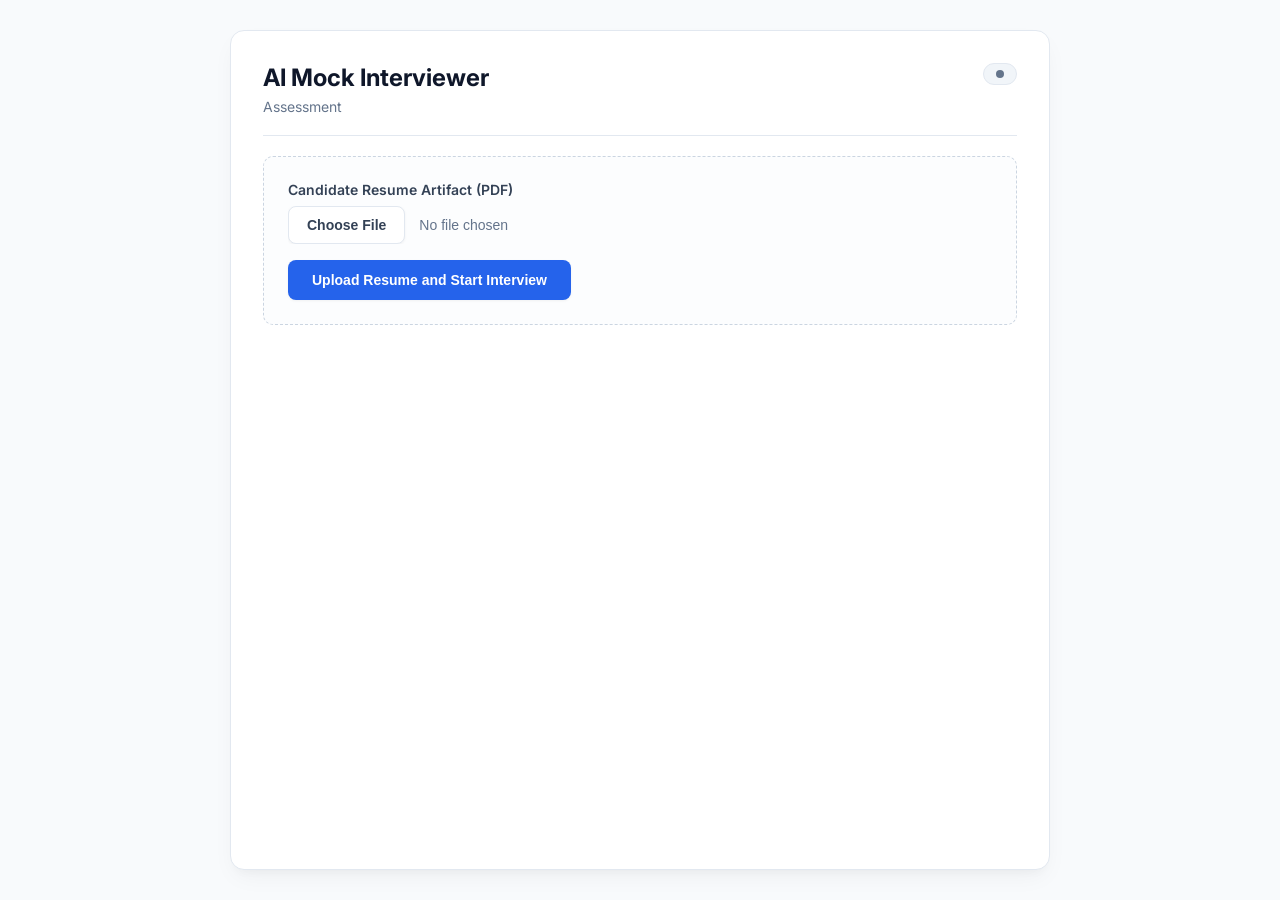
==== interviewer/index.html @ 17364fe2 "static ui for the agent" ====
<!DOCTYPE html>
<html lang="en">

<head>
    <meta charset="UTF-8">
    <meta name="viewport" content="width=device-width, initial-scale=1.0">
    <title>AI Mock Interviewer | Stateful Technical Assessment</title>

    <!-- Google Fonts -->
    <link rel="preconnect" href="https://fonts.googleapis.com">
    <link rel="preconnect" href="https://fonts.gstatic.com" crossorigin>
    <link
        href="https://fonts.googleapis.com/css2?family=Inter:wght@400;500;600;700&family=JetBrains+Mono:wght@400;500&display=swap"
        rel="stylesheet">

    <!-- Stylesheet -->
    <link rel="stylesheet" href="/static/style.css">
</head>

<body>

    <div class="container">
        <!-- Header -->
        <header class="header">
            <div class="header-content">
                <h1>
                    <span>AI Mock Interviewer</span>
                </h1>
                <div class="subtitle">Assessment</div>
            </div>
            <div id="connection-pill" class="status-pill">
                <span class="status-dot"></span>

            </div>
        </header>

        <!-- Alert Notification Box -->
        <div id="alert-box" class="alert error" style="display: none;">
            <span id="alert-message"></span>
            <button type="button" class="btn-secondary" onclick="hideAlert()"
                style="padding: 2px 8px; font-size: 11px;">Dismiss</button>
        </div>

        <!-- Setup Step Section -->
        <div id="setup-section">
            <div class="form-group">
                <label for="resume-file">Candidate Resume Artifact (PDF)</label>
                <div class="file-upload-wrapper">
                    <input type="file" id="resume-file" accept=".pdf" onchange="onFileSelected(this)">
                </div>
            </div>

            <button type="button" class="btn-primary" id="upload-btn" onclick="startInterviewSession()">
                <span id="upload-btn-text">Upload Resume and Start Interview</span>
            </button>
        </div>

        <!-- Structured Profile Summary (Revealed after upload) -->
        <div id="profile-preview">
            <div class="profile-title">
                <span>Extracted Resume Profile</span>
                <span id="profile-role-tag" class="skill-tag" style="display:none; background:#dbeafe; color:#1d4ed8;">🎯 Inferred Role</span>
            </div>
            <div id="profile-summary" class="profile-summary"></div>
            <div style="font-size: 12px; font-weight: 600; color: #475569; margin-bottom: 4px;">Identified Key Skills:
            </div>
            <div id="profile-skills" class="skills-container"></div>
        </div>

        <!-- Active Chat Terminal -->
        <div id="chat-section">
            <div class="session-actions">
                <button type="button" class="btn-secondary" onclick="resetInterviewSession()">New Session</button>
            </div>

            <!-- Messages Window -->
            <div class="chat-container" id="chat-window">
                <!-- Messages appended dynamically by app.js -->
            </div>

            <!-- Input Bar -->
            <div class="input-bar">
                <textarea id="user-input" class="chat-input"
                    placeholder="Type your response to the Interviewer... (Press Enter to send, Shift+Enter for newline)"
                    rows="1" onkeydown="handleInputKeydown(event)" oninput="autoResizeTextarea(this)"></textarea>
                <button type="button" class="btn-send" id="send-btn" onclick="sendMessage()">
                    <span>Send</span>
                    <svg width="16" height="16" viewBox="0 0 24 24" fill="none" stroke="currentColor" stroke-width="2"
                        stroke-linecap="round" stroke-linejoin="round">
                        <line x1="22" y1="2" x2="11" y2="13"></line>
                        <polygon points="22 2 15 22 11 13 2 9 22 2"></polygon>
                    </svg>
                </button>
            </div>
            <div class="hint">Press <strong>Enter</strong> to submit your response. <strong>Shift + Enter</strong> adds
                a line break.</div>
        </div>
    </div>

    <!-- Application Logic -->
    <script src="/static/app.js"></script>
</body>

</html>
---- static/style.css ----
/* ============================================================
   AI Mock Interviewer — Design System & Layout
   ============================================================ */

/* --- Design Tokens --- */
:root {
    --bg-page: #f8fafc;
    --card-bg: #ffffff;
    --text-main: #0f172a;
    --text-muted: #64748b;
    --border-color: #e2e8f0;
    --primary: #2563eb;
    --primary-hover: #1d4ed8;
    --primary-light: #eff6ff;
    --primary-border: #bfdbfe;
    --accent-green: #10b981;
    --accent-green-bg: #ecfdf5;
    --danger: #ef4444;
    --danger-bg: #fef2f2;
    --ai-bubble-bg: #ffffff;
    --user-bubble-bg: #2563eb;
    --user-bubble-text: #ffffff;
    --radius-md: 10px;
    --radius-lg: 14px;
    --shadow-sm: 0 1px 3px rgba(0, 0, 0, 0.05);
    --shadow-md: 0 10px 25px -5px rgba(0, 0, 0, 0.05), 0 8px 10px -6px rgba(0, 0, 0, 0.03);
}

/* --- Reset --- */
* {
    box-sizing: border-box;
}

body {
    font-family: 'Inter', -apple-system, BlinkMacSystemFont, "Segoe UI", Roboto, sans-serif;
    background-color: var(--bg-page);
    color: var(--text-main);
    margin: 0;
    padding: 30px 16px;
    display: flex;
    justify-content: center;
    min-height: 100vh;
}

/* --- Container --- */
.container {
    width: 100%;
    max-width: 820px;
    background-color: var(--card-bg);
    border: 1px solid var(--border-color);
    border-radius: var(--radius-lg);
    box-shadow: var(--shadow-md);
    padding: 32px;
    display: flex;
    flex-direction: column;
    gap: 20px;
}

/* --- Header --- */
.header {
    display: flex;
    justify-content: space-between;
    align-items: flex-start;
    flex-wrap: wrap;
    gap: 12px;
    border-bottom: 1px solid var(--border-color);
    padding-bottom: 20px;
}

.header-content h1 {
    color: var(--text-main);
    font-size: 24px;
    font-weight: 700;
    margin: 0 0 6px 0;
    display: flex;
    align-items: center;
    gap: 10px;
}

.header-content .subtitle {
    color: var(--text-muted);
    font-size: 14px;
    margin: 0;
}

/* --- Status Pill --- */
.status-pill {
    display: inline-flex;
    align-items: center;
    gap: 6px;
    font-size: 12px;
    font-weight: 600;
    padding: 6px 12px;
    border-radius: 9999px;
    background: #f1f5f9;
    color: var(--text-muted);
    border: 1px solid var(--border-color);
}

.status-pill.connected {
    background: var(--accent-green-bg);
    color: #065f46;
    border-color: #a7f3d0;
}

.status-dot {
    width: 8px;
    height: 8px;
    border-radius: 50%;
    background-color: currentColor;
}

/* --- Alert / Notification Banner --- */
.alert {
    padding: 12px 16px;
    border-radius: var(--radius-md);
    font-size: 13.5px;
    display: flex;
    align-items: center;
    justify-content: space-between;
    gap: 12px;
}

.alert.error {
    background-color: var(--danger-bg);
    border: 1px solid #fecaca;
    color: #991b1b;
}

.alert.info {
    background-color: var(--primary-light);
    border: 1px solid var(--primary-border);
    color: #1e40af;
}

/* --- Setup / Upload Section --- */
#setup-section {
    background: #fcfdfe;
    border: 1px dashed #cbd5e1;
    border-radius: var(--radius-md);
    padding: 24px;
    transition: all 0.2s ease;
}

#setup-section.dragover {
    border-color: var(--primary);
    background: var(--primary-light);
}

.form-group {
    margin-bottom: 16px;
}

label {
    display: block;
    font-size: 14px;
    font-weight: 600;
    color: #334155;
    margin-bottom: 8px;
}

.file-upload-wrapper {
    position: relative;
    display: flex;
    align-items: center;
    gap: 12px;
    flex-wrap: wrap;
}

input[type="file"] {
    display: block;
    width: 100%;
    font-size: 14px;
    color: var(--text-muted);
}

input[type="file"]::file-selector-button {
    border: 1px solid var(--border-color);
    padding: 10px 18px;
    border-radius: 8px;
    background-color: #ffffff;
    color: #334155;
    font-weight: 600;
    cursor: pointer;
    margin-right: 14px;
    transition: all 0.15s ease;
    box-shadow: var(--shadow-sm);
}

input[type="file"]::file-selector-button:hover {
    background-color: #f1f5f9;
    border-color: #94a3b8;
}

.api-config-row {
    display: flex;
    gap: 12px;
    margin-top: 12px;
}

.input-text {
    flex: 1;
    padding: 9px 13px;
    border: 1px solid #cbd5e1;
    border-radius: 8px;
    background: #ffffff;
    font-size: 13px;
    color: var(--text-main);
}

.input-text:focus {
    outline: none;
    border-color: var(--primary);
    box-shadow: 0 0 0 2px rgba(37, 99, 235, 0.15);
}

/* --- Buttons --- */
.btn-primary {
    display: inline-flex;
    align-items: center;
    justify-content: center;
    gap: 8px;
    background-color: var(--primary);
    color: #ffffff;
    border: none;
    padding: 12px 24px;
    font-size: 14px;
    font-weight: 600;
    border-radius: 8px;
    cursor: pointer;
    transition: all 0.15s ease;
    box-shadow: var(--shadow-sm);
}

.btn-primary:hover:not(:disabled) {
    background-color: var(--primary-hover);
}

.btn-primary:disabled {
    opacity: 0.6;
    cursor: not-allowed;
}

.btn-secondary {
    display: inline-flex;
    align-items: center;
    gap: 6px;
    background: #ffffff;
    border: 1px solid var(--border-color);
    color: #475569;
    padding: 8px 14px;
    border-radius: 6px;
    font-size: 12.5px;
    font-weight: 600;
    cursor: pointer;
    transition: all 0.15s ease;
}

.btn-secondary:hover {
    background: #f1f5f9;
    color: #1e293b;
}

/* --- Extracted Resume Preview Card --- */
#profile-preview {
    display: none;
    background-color: #f8fafc;
    border: 1px solid var(--border-color);
    border-radius: var(--radius-md);
    padding: 18px;
    margin-top: 8px;
}

.profile-title {
    font-size: 13px;
    font-weight: 700;
    text-transform: uppercase;
    letter-spacing: 0.05em;
    color: #1e3a8a;
    margin-bottom: 8px;
    display: flex;
    align-items: center;
    justify-content: space-between;
}

.profile-summary {
    font-size: 13.5px;
    color: #334155;
    line-height: 1.5;
    margin-bottom: 12px;
}

.skills-container {
    display: flex;
    flex-wrap: wrap;
    gap: 6px;
    margin-top: 6px;
}

.skill-tag {
    background-color: #e0e7ff;
    color: #3730a3;
    font-size: 11.5px;
    font-weight: 600;
    padding: 3px 9px;
    border-radius: 6px;
}

/* --- Chat Workspace --- */
#chat-section {
    display: none;
    flex-direction: column;
    gap: 14px;
}

.session-actions {
    display: flex;
    justify-content: flex-end;
    align-items: center;
}

/* --- Chat Message Log --- */
.chat-container {
    border: 1px solid var(--border-color);
    border-radius: var(--radius-md);
    background-color: #f8fafc;
    height: 480px;
    padding: 20px;
    overflow-y: auto;
    display: flex;
    flex-direction: column;
    gap: 16px;
    scroll-behavior: smooth;
}

.message-row {
    display: flex;
    max-width: 82%;
    animation: fadeIn 0.25s ease-out;
}

@keyframes fadeIn {
    from {
        opacity: 0;
        transform: translateY(6px);
    }
    to {
        opacity: 1;
        transform: translateY(0);
    }
}

.message-row.user {
    align-self: flex-end;
}

.message-row.ai {
    align-self: flex-start;
}

/* --- Message Bubbles --- */
.message-content {
    display: flex;
    flex-direction: column;
    gap: 4px;
    width: 100%;
}

.message-sender {
    font-size: 11.5px;
    font-weight: 600;
    color: var(--text-muted);
    padding: 0 4px;
}

.message-row.user .message-sender {
    text-align: right;
}

.message-bubble {
    padding: 14px 18px;
    border-radius: 12px;
    font-size: 14px;
    line-height: 1.6;
    word-break: break-word;
}

.message-row.ai .message-bubble {
    background: var(--ai-bubble-bg);
    color: #1e293b;
    border: 1px solid var(--border-color);
    border-top-left-radius: 2px;
    box-shadow: 0 2px 4px rgba(0, 0, 0, 0.02);
}

.message-row.user .message-bubble {
    background: var(--user-bubble-bg);
    color: var(--user-bubble-text);
    border-top-right-radius: 2px;
    box-shadow: 0 2px 8px rgba(37, 99, 235, 0.25);
}

/* --- Markdown inside bubbles --- */
.message-bubble p {
    margin: 0 0 10px 0;
}

.message-bubble p:last-child {
    margin-bottom: 0;
}

.message-bubble ul,
.message-bubble ol {
    margin: 0 0 10px 0;
    padding-left: 20px;
}

.message-bubble li {
    margin-bottom: 4px;
}

.message-bubble code {
    font-family: 'JetBrains Mono', monospace;
    font-size: 12.5px;
    background: rgba(0, 0, 0, 0.06);
    padding: 2px 6px;
    border-radius: 4px;
}

.message-row.user .message-bubble code {
    background: rgba(255, 255, 255, 0.2);
    color: #ffffff;
}

.message-bubble pre {
    background: #0f172a;
    color: #f8fafc;
    padding: 12px;
    border-radius: 8px;
    overflow-x: auto;
    margin: 8px 0;
}

.message-bubble pre code {
    background: transparent;
    padding: 0;
    color: #f8fafc;
}

/* --- Typing Indicator --- */
.typing-indicator {
    display: inline-flex;
    align-items: center;
    gap: 5px;
    padding: 12px 18px;
    background: #ffffff;
    border: 1px solid var(--border-color);
    border-radius: 12px;
    border-top-left-radius: 2px;
    width: fit-content;
}

.typing-dot {
    width: 7px;
    height: 7px;
    border-radius: 50%;
    background-color: #94a3b8;
    animation: bounce 1.4s infinite ease-in-out both;
}

.typing-dot:nth-child(1) {
    animation-delay: -0.32s;
}

.typing-dot:nth-child(2) {
    animation-delay: -0.16s;
}

@keyframes bounce {
    0%, 80%, 100% {
        transform: scale(0);
    }
    40% {
        transform: scale(1);
    }
}

/* --- Input Controls --- */
.input-bar {
    display: flex;
    gap: 10px;
    align-items: flex-end;
    position: relative;
}

.chat-input {
    flex: 1;
    padding: 12px 16px;
    border: 1px solid #cbd5e1;
    border-radius: var(--radius-md);
    background-color: #ffffff;
    color: var(--text-main);
    font-size: 14px;
    font-family: inherit;
    resize: none;
    min-height: 48px;
    max-height: 160px;
    line-height: 1.5;
    transition: border-color 0.15s ease;
}

.chat-input:focus {
    outline: none;
    border-color: var(--primary);
    box-shadow: 0 0 0 3px rgba(37, 99, 235, 0.15);
}

.btn-send {
    background-color: var(--primary);
    color: #ffffff;
    border: none;
    border-radius: var(--radius-md);
    padding: 12px 22px;
    height: 48px;
    font-size: 14px;
    font-weight: 600;
    display: inline-flex;
    align-items: center;
    gap: 8px;
    cursor: pointer;
    transition: all 0.15s ease;
    box-shadow: var(--shadow-sm);
}

.btn-send:hover:not(:disabled) {
    background-color: var(--primary-hover);
}

.btn-send:disabled {
    background-color: #94a3b8;
    cursor: not-allowed;
    opacity: 0.7;
}

.hint {
    font-size: 12px;
    color: var(--text-muted);
    margin: 4px 0 0 2px;
}

/* --- Spinner --- */
.spinner {
    width: 16px;
    height: 16px;
    border: 2px solid rgba(255, 255, 255, 0.3);
    border-radius: 50%;
    border-top-color: #ffffff;
    animation: spin 0.8s linear infinite;
}

@keyframes spin {
    to {
        transform: rotate(360deg);
    }
}
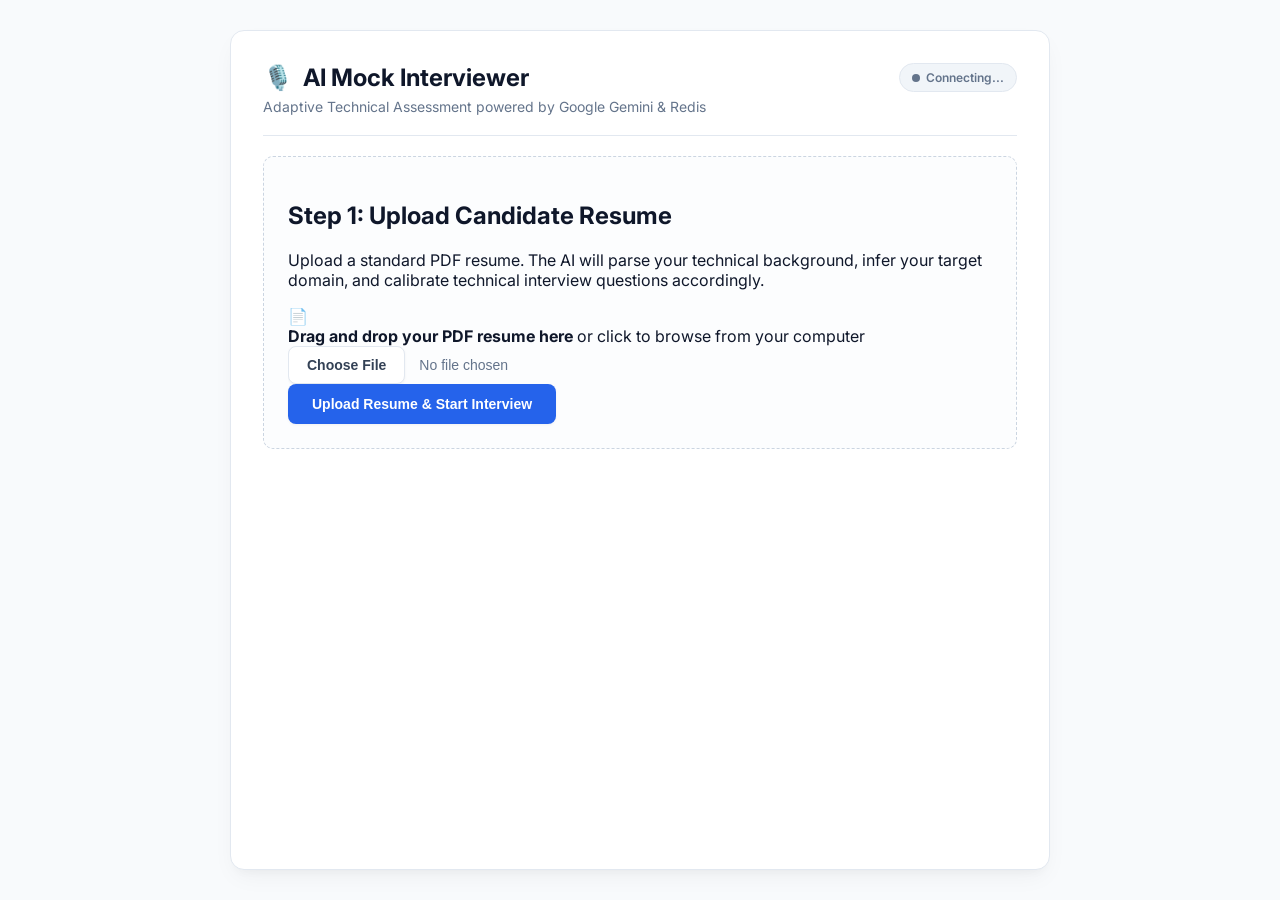
==== commit 32d5fb64: "js fetch requests mapped to endpoints ,add terminal logging and make agent to automatically infer th" ====
--- a/interviewer/index.html
+++ b/interviewer/index.html
@@ -24,53 +24,101 @@
         <header class="header">
             <div class="header-content">
                 <h1>
+                    <span class="header-icon">🎙️</span>
                     <span>AI Mock Interviewer</span>
                 </h1>
-                <div class="subtitle">Assessment</div>
+                <div class="subtitle">Adaptive Technical Assessment powered by Google Gemini &amp; Redis</div>
             </div>
-            <div id="connection-pill" class="status-pill">
-                <span class="status-dot"></span>
-
+            <div class="header-meta">
+                <span id="session-id-display" class="session-badge" style="display: none;" title="Current Conversation ID"></span>
+                <div id="connection-pill" class="status-pill" title="Backend Connection Status">
+                    <span class="status-dot"></span>
+                    <span id="connection-text">Connecting...</span>
+                </div>
             </div>
         </header>
 
         <!-- Alert Notification Box -->
         <div id="alert-box" class="alert error" style="display: none;">
-            <span id="alert-message"></span>
-            <button type="button" class="btn-secondary" onclick="hideAlert()"
-                style="padding: 2px 8px; font-size: 11px;">Dismiss</button>
+            <div class="alert-content">
+                <span class="alert-icon">⚠️</span>
+                <span id="alert-message"></span>
+            </div>
+            <button type="button" class="btn-secondary alert-dismiss-btn" onclick="hideAlert()">Dismiss</button>
         </div>
 
         <!-- Setup Step Section -->
         <div id="setup-section">
-            <div class="form-group">
-                <label for="resume-file">Candidate Resume Artifact (PDF)</label>
-                <div class="file-upload-wrapper">
-                    <input type="file" id="resume-file" accept=".pdf" onchange="onFileSelected(this)">
+            <div class="setup-header">
+                <h2>Step 1: Upload Candidate Resume</h2>
+                <p>Upload a standard PDF resume. The AI will parse your technical background, infer your target domain, and calibrate technical interview questions accordingly.</p>
+            </div>
+
+            <div class="drop-zone" id="drop-zone">
+                <div class="drop-zone-icon">📄</div>
+                <div class="drop-zone-prompt">
+                    <strong>Drag and drop your PDF resume here</strong>
+                    <span>or click to browse from your computer</span>
                 </div>
+                <input type="file" id="resume-file" accept=".pdf" onchange="onFileSelected(this)">
+            </div>
+
+            <!-- File info pill (revealed after selection) -->
+            <div id="file-info" class="file-info-badge" style="display: none;">
+                <span class="file-info-icon">📎</span>
+                <span id="file-info-text" class="file-info-name">resume.pdf</span>
+                <button type="button" class="file-info-remove" onclick="clearSelectedFile()" title="Remove file">&times;</button>
             </div>
 
             <button type="button" class="btn-primary" id="upload-btn" onclick="startInterviewSession()">
-                <span id="upload-btn-text">Upload Resume and Start Interview</span>
+                <span id="upload-btn-text">Upload Resume &amp; Start Interview</span>
             </button>
         </div>
 
         <!-- Structured Profile Summary (Revealed after upload) -->
         <div id="profile-preview">
-            <div class="profile-title">
-                <span>Extracted Resume Profile</span>
-                <span id="profile-role-tag" class="skill-tag" style="display:none; background:#dbeafe; color:#1d4ed8;">🎯 Inferred Role</span>
+            <div class="profile-header-row">
+                <div class="profile-title">
+                    <span>Extracted Resume Profile</span>
+                    <span id="profile-role-tag" class="role-badge" style="display: none;">🎯 Inferred Role</span>
+                </div>
+                <button type="button" class="btn-toggle-profile" id="toggle-profile-btn" onclick="toggleProfileDetails()">
+                    Hide Details ▲
+                </button>
             </div>
-            <div id="profile-summary" class="profile-summary"></div>
-            <div style="font-size: 12px; font-weight: 600; color: #475569; margin-bottom: 4px;">Identified Key Skills:
+
+            <div id="profile-details-body">
+                <div id="profile-summary" class="profile-summary"></div>
+
+                <div class="profile-section-title">Identified Key Skills:</div>
+                <div id="profile-skills" class="skills-container"></div>
+
+                <!-- Projects (Rendered dynamically if available) -->
+                <div id="profile-projects-section" style="display: none; margin-top: 14px;">
+                    <div class="profile-section-title">Demonstrated Projects:</div>
+                    <div id="profile-projects" class="projects-container"></div>
+                </div>
+
+                <!-- Certifications (Rendered dynamically if available) -->
+                <div id="profile-certifications-section" style="display: none; margin-top: 14px;">
+                    <div class="profile-section-title">Certifications &amp; Credentials:</div>
+                    <div id="profile-certifications" class="certifications-container"></div>
+                </div>
             </div>
-            <div id="profile-skills" class="skills-container"></div>
         </div>
 
         <!-- Active Chat Terminal -->
         <div id="chat-section">
-            <div class="session-actions">
-                <button type="button" class="btn-secondary" onclick="resetInterviewSession()">New Session</button>
+            <div class="chat-header-bar">
+                <div class="chat-status-indicator">
+                    <span class="live-dot"></span>
+                    <span>Technical Interview in Progress</span>
+                </div>
+                <div class="session-actions">
+                    <button type="button" class="btn-secondary" onclick="resetInterviewSession()" title="Reset and upload another resume">
+                        🔄 New Session
+                    </button>
+                </div>
             </div>
 
             <!-- Messages Window -->
@@ -83,7 +131,7 @@
                 <textarea id="user-input" class="chat-input"
                     placeholder="Type your response to the Interviewer... (Press Enter to send, Shift+Enter for newline)"
                     rows="1" onkeydown="handleInputKeydown(event)" oninput="autoResizeTextarea(this)"></textarea>
-                <button type="button" class="btn-send" id="send-btn" onclick="sendMessage()">
+                <button type="button" class="btn-send" id="send-btn" onclick="sendMessage()" title="Send response (Enter)">
                     <span>Send</span>
                     <svg width="16" height="16" viewBox="0 0 24 24" fill="none" stroke="currentColor" stroke-width="2"
                         stroke-linecap="round" stroke-linejoin="round">
@@ -92,8 +140,7 @@
                     </svg>
                 </button>
             </div>
-            <div class="hint">Press <strong>Enter</strong> to submit your response. <strong>Shift + Enter</strong> adds
-                a line break.</div>
+            <div class="hint">Press <strong>Enter</strong> to submit your response. <strong>Shift + Enter</strong> adds a line break.</div>
         </div>
     </div>
 
@@ -101,4 +148,4 @@
     <script src="/static/app.js"></script>
 </body>
 
-</html>+</html>
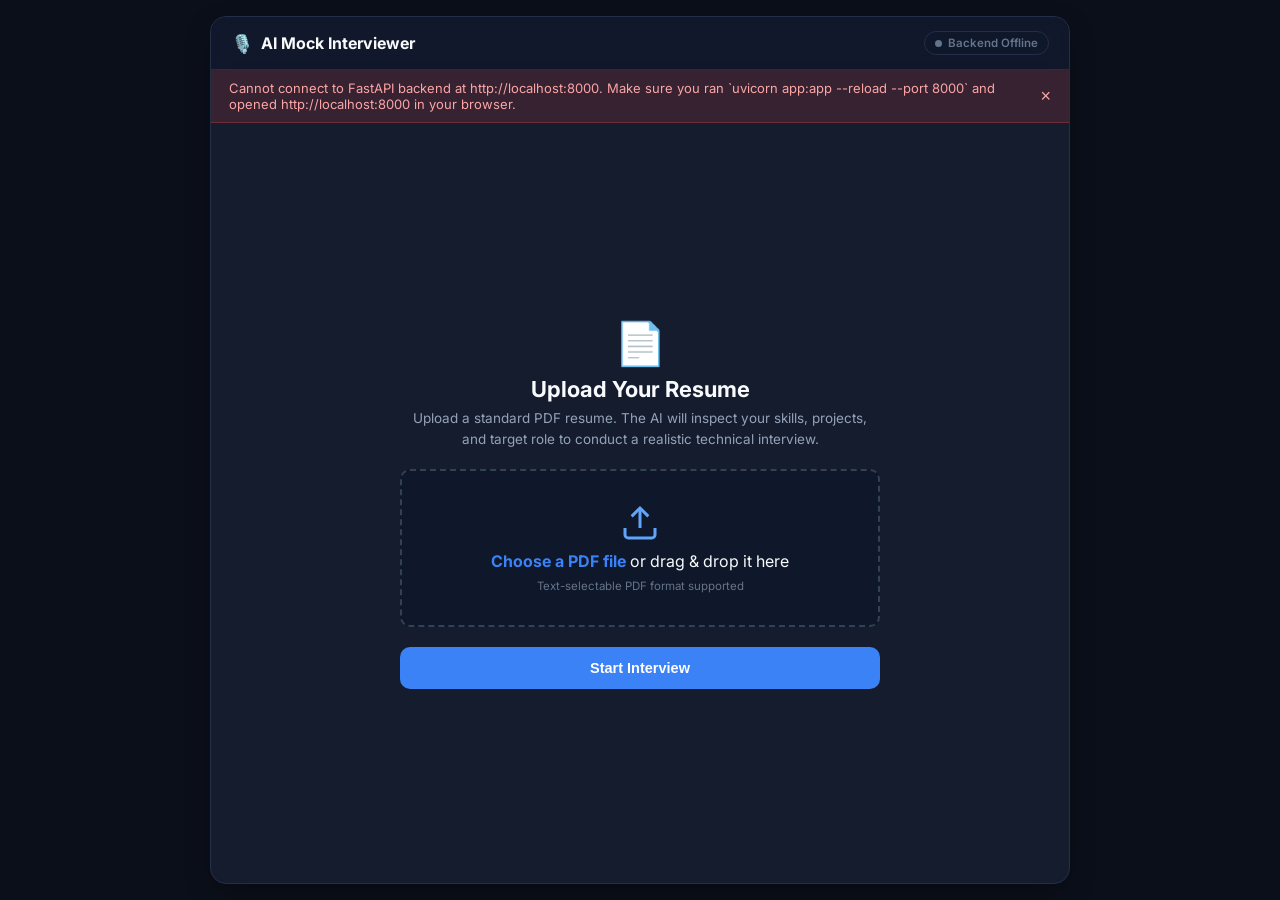
==== commit 5a139a90: "clean up ui + fetch requests connected" ====
--- a/interviewer/index.html
+++ b/interviewer/index.html
@@ -4,148 +4,110 @@
 <head>
     <meta charset="UTF-8">
     <meta name="viewport" content="width=device-width, initial-scale=1.0">
-    <title>AI Mock Interviewer | Stateful Technical Assessment</title>
+    <title>AI Technical Interviewer</title>
 
     <!-- Google Fonts -->
     <link rel="preconnect" href="https://fonts.googleapis.com">
     <link rel="preconnect" href="https://fonts.gstatic.com" crossorigin>
-    <link
-        href="https://fonts.googleapis.com/css2?family=Inter:wght@400;500;600;700&family=JetBrains+Mono:wght@400;500&display=swap"
-        rel="stylesheet">
+    <link href="https://fonts.googleapis.com/css2?family=Inter:wght@400;500;600;700&family=JetBrains+Mono:wght@400;500&display=swap" rel="stylesheet">
 
-    <!-- Stylesheet -->
-    <link rel="stylesheet" href="/static/style.css">
+    <!-- Relative stylesheet path so it works when served by FastAPI or opened locally -->
+    <link rel="stylesheet" href="static/style.css">
 </head>
 
 <body>
 
-    <div class="container">
-        <!-- Header -->
-        <header class="header">
-            <div class="header-content">
-                <h1>
-                    <span class="header-icon">🎙️</span>
-                    <span>AI Mock Interviewer</span>
-                </h1>
-                <div class="subtitle">Adaptive Technical Assessment powered by Google Gemini &amp; Redis</div>
+    <div class="app-layout">
+
+        <!-- Top Navigation Bar -->
+        <header class="app-header">
+            <div class="header-brand">
+                <span class="brand-icon">🎙️</span>
+                <span class="brand-title">AI Mock Interviewer</span>
             </div>
-            <div class="header-meta">
-                <span id="session-id-display" class="session-badge" style="display: none;" title="Current Conversation ID"></span>
-                <div id="connection-pill" class="status-pill" title="Backend Connection Status">
+            <div class="header-status">
+                <span id="role-badge" class="role-pill" style="display: none;"></span>
+                <span id="connection-pill" class="status-pill">
                     <span class="status-dot"></span>
                     <span id="connection-text">Connecting...</span>
-                </div>
+                </span>
+                <button type="button" id="restart-btn" class="btn-ghost" onclick="restartSession()" style="display: none;" title="Restart interview with another resume">
+                    🔄 Restart
+                </button>
             </div>
         </header>
 
-        <!-- Alert Notification Box -->
-        <div id="alert-box" class="alert error" style="display: none;">
-            <div class="alert-content">
-                <span class="alert-icon">⚠️</span>
-                <span id="alert-message"></span>
-            </div>
-            <button type="button" class="btn-secondary alert-dismiss-btn" onclick="hideAlert()">Dismiss</button>
+        <!-- Notification Banner -->
+        <div id="alert-box" class="alert-banner" style="display: none;">
+            <span id="alert-message"></span>
+            <button type="button" class="alert-close" onclick="hideAlert()">&times;</button>
         </div>
 
-        <!-- Setup Step Section -->
-        <div id="setup-section">
-            <div class="setup-header">
-                <h2>Step 1: Upload Candidate Resume</h2>
-                <p>Upload a standard PDF resume. The AI will parse your technical background, infer your target domain, and calibrate technical interview questions accordingly.</p>
-            </div>
+        <!-- VIEW 1: Resume Upload View (Initial Screen) -->
+        <main id="upload-view" class="view-panel">
+            <div class="upload-card">
+                <div class="card-hero">
+                    <div class="hero-icon">📄</div>
+                    <h2>Upload Your Resume</h2>
+                    <p>Upload a standard PDF resume. The AI will inspect your skills, projects, and target role to conduct a realistic technical interview.</p>
+                </div>
 
-            <div class="drop-zone" id="drop-zone">
-                <div class="drop-zone-icon">📄</div>
-                <div class="drop-zone-prompt">
-                    <strong>Drag and drop your PDF resume here</strong>
-                    <span>or click to browse from your computer</span>
+                <!-- Dropzone Area -->
+                <div class="dropzone" id="dropzone" onclick="document.getElementById('resume-file').click()">
+                    <input type="file" id="resume-file" accept=".pdf" onchange="handleFileSelect(this)" style="display: none;">
+                    <div class="dropzone-content">
+                        <svg class="dropzone-svg" width="40" height="40" viewBox="0 0 24 24" fill="none" stroke="currentColor" stroke-width="1.8">
+                            <path d="M21 15v4a2 2 0 0 1-2 2H5a2 2 0 0 1-2-2v-4"></path>
+                            <polyline points="17 8 12 3 7 8"></polyline>
+                            <line x1="12" y1="3" x2="12" y2="15"></line>
+                        </svg>
+                        <div class="dropzone-text">
+                            <strong>Choose a PDF file</strong> or drag & drop it here
+                        </div>
+                        <span class="dropzone-hint">Text-selectable PDF format supported</span>
+                    </div>
                 </div>
-                <input type="file" id="resume-file" accept=".pdf" onchange="onFileSelected(this)">
-            </div>
 
-            <!-- File info pill (revealed after selection) -->
-            <div id="file-info" class="file-info-badge" style="display: none;">
-                <span class="file-info-icon">📎</span>
-                <span id="file-info-text" class="file-info-name">resume.pdf</span>
-                <button type="button" class="file-info-remove" onclick="clearSelectedFile()" title="Remove file">&times;</button>
-            </div>
+                <!-- Selected file pill -->
+                <div id="file-preview" class="file-preview-pill" style="display: none;">
+                    <span class="file-icon">📎</span>
+                    <span id="file-name" class="file-name-text">resume.pdf</span>
+                    <button type="button" class="file-remove-btn" onclick="clearSelectedFile(event)" title="Remove file">&times;</button>
+                </div>
 
-            <button type="button" class="btn-primary" id="upload-btn" onclick="startInterviewSession()">
-                <span id="upload-btn-text">Upload Resume &amp; Start Interview</span>
-            </button>
-        </div>
-
-        <!-- Structured Profile Summary (Revealed after upload) -->
-        <div id="profile-preview">
-            <div class="profile-header-row">
-                <div class="profile-title">
-                    <span>Extracted Resume Profile</span>
-                    <span id="profile-role-tag" class="role-badge" style="display: none;">🎯 Inferred Role</span>
-                </div>
-                <button type="button" class="btn-toggle-profile" id="toggle-profile-btn" onclick="toggleProfileDetails()">
-                    Hide Details ▲
+                <!-- Submit Button -->
+                <button type="button" id="start-btn" class="btn-primary" onclick="submitResume()">
+                    <span id="start-btn-text">Start Interview</span>
                 </button>
             </div>
+        </main>
 
-            <div id="profile-details-body">
-                <div id="profile-summary" class="profile-summary"></div>
-
-                <div class="profile-section-title">Identified Key Skills:</div>
-                <div id="profile-skills" class="skills-container"></div>
-
-                <!-- Projects (Rendered dynamically if available) -->
-                <div id="profile-projects-section" style="display: none; margin-top: 14px;">
-                    <div class="profile-section-title">Demonstrated Projects:</div>
-                    <div id="profile-projects" class="projects-container"></div>
-                </div>
-
-                <!-- Certifications (Rendered dynamically if available) -->
-                <div id="profile-certifications-section" style="display: none; margin-top: 14px;">
-                    <div class="profile-section-title">Certifications &amp; Credentials:</div>
-                    <div id="profile-certifications" class="certifications-container"></div>
-                </div>
-            </div>
-        </div>
-
-        <!-- Active Chat Terminal -->
-        <div id="chat-section">
-            <div class="chat-header-bar">
-                <div class="chat-status-indicator">
-                    <span class="live-dot"></span>
-                    <span>Technical Interview in Progress</span>
-                </div>
-                <div class="session-actions">
-                    <button type="button" class="btn-secondary" onclick="resetInterviewSession()" title="Reset and upload another resume">
-                        🔄 New Session
-                    </button>
-                </div>
-            </div>
-
-            <!-- Messages Window -->
-            <div class="chat-container" id="chat-window">
-                <!-- Messages appended dynamically by app.js -->
+        <!-- VIEW 2: Conversation View (Active Interview Screen) -->
+        <main id="chat-view" class="view-panel" style="display: none;">
+            <!-- Message Feed -->
+            <div id="chat-messages" class="chat-container">
+                <!-- Messages populated dynamically by app.js -->
             </div>
 
             <!-- Input Bar -->
-            <div class="input-bar">
-                <textarea id="user-input" class="chat-input"
-                    placeholder="Type your response to the Interviewer... (Press Enter to send, Shift+Enter for newline)"
-                    rows="1" onkeydown="handleInputKeydown(event)" oninput="autoResizeTextarea(this)"></textarea>
-                <button type="button" class="btn-send" id="send-btn" onclick="sendMessage()" title="Send response (Enter)">
-                    <span>Send</span>
-                    <svg width="16" height="16" viewBox="0 0 24 24" fill="none" stroke="currentColor" stroke-width="2"
-                        stroke-linecap="round" stroke-linejoin="round">
+            <div class="input-container">
+                <textarea id="user-input" class="chat-textarea"
+                    placeholder="Type your response to the interviewer... (Press Enter to send, Shift+Enter for newline)"
+                    rows="1" onkeydown="handleKeydown(event)" oninput="autoGrow(this)"></textarea>
+                <button type="button" id="send-btn" class="btn-send" onclick="sendCandidateMessage()" title="Send message (Enter)">
+                    <svg width="18" height="18" viewBox="0 0 24 24" fill="none" stroke="currentColor" stroke-width="2">
                         <line x1="22" y1="2" x2="11" y2="13"></line>
                         <polygon points="22 2 15 22 11 13 2 9 22 2"></polygon>
                     </svg>
                 </button>
             </div>
-            <div class="hint">Press <strong>Enter</strong> to submit your response. <strong>Shift + Enter</strong> adds a line break.</div>
-        </div>
+            <div class="input-hint">Press <strong>Enter</strong> to send &bull; <strong>Shift + Enter</strong> for a new line</div>
+        </main>
+
     </div>
 
-    <!-- Application Logic -->
-    <script src="/static/app.js"></script>
+    <!-- Relative script path -->
+    <script src="static/app.js"></script>
 </body>
 
 </html>
--- a/interviewer/static/style.css
+++ b/interviewer/static/style.css
@@ -0,0 +1,522 @@
+/* ============================================================
+   AI Mock Interviewer — Modern Minimalist Interface
+   ============================================================ */
+
+:root {
+    --bg-page: #0b0f19;
+    --card-bg: #151c2e;
+    --card-border: #232f48;
+    --text-primary: #f8fafc;
+    --text-secondary: #94a3b8;
+    --text-muted: #64748b;
+    --primary: #3b82f6;
+    --primary-hover: #2563eb;
+    --ai-bubble: #1a2236;
+    --ai-border: #2a3754;
+    --user-bubble: #2563eb;
+    --success: #10b981;
+    --danger: #ef4444;
+    --radius-md: 10px;
+    --radius-lg: 16px;
+    --shadow: 0 10px 30px -10px rgba(0, 0, 0, 0.5);
+}
+
+* {
+    box-sizing: border-box;
+    margin: 0;
+    padding: 0;
+}
+
+body {
+    font-family: 'Inter', -apple-system, BlinkMacSystemFont, "Segoe UI", Roboto, sans-serif;
+    background-color: var(--bg-page);
+    color: var(--text-primary);
+    min-height: 100vh;
+    display: flex;
+    justify-content: center;
+    align-items: stretch;
+    padding: 16px;
+}
+
+/* --- Main Layout --- */
+.app-layout {
+    width: 100%;
+    max-width: 860px;
+    display: flex;
+    flex-direction: column;
+    min-height: calc(100vh - 32px);
+    background: var(--card-bg);
+    border: 1px solid var(--card-border);
+    border-radius: var(--radius-lg);
+    box-shadow: var(--shadow);
+    overflow: hidden;
+}
+
+/* --- Top Header Bar --- */
+.app-header {
+    display: flex;
+    justify-content: space-between;
+    align-items: center;
+    padding: 14px 20px;
+    border-bottom: 1px solid var(--card-border);
+    background: rgba(15, 23, 42, 0.6);
+    backdrop-filter: blur(8px);
+}
+
+.header-brand {
+    display: flex;
+    align-items: center;
+    gap: 8px;
+    font-weight: 700;
+    font-size: 16px;
+    color: var(--text-primary);
+}
+
+.brand-icon {
+    font-size: 18px;
+}
+
+.header-status {
+    display: flex;
+    align-items: center;
+    gap: 10px;
+}
+
+.role-pill {
+    font-size: 11.5px;
+    font-weight: 600;
+    padding: 4px 10px;
+    background: rgba(59, 130, 246, 0.15);
+    border: 1px solid rgba(59, 130, 246, 0.4);
+    color: #93c5fd;
+    border-radius: 999px;
+}
+
+.status-pill {
+    display: inline-flex;
+    align-items: center;
+    gap: 6px;
+    font-size: 11.5px;
+    font-weight: 600;
+    padding: 4px 10px;
+    border-radius: 999px;
+    background: #0f172a;
+    border: 1px solid var(--card-border);
+    color: var(--text-muted);
+}
+
+.status-pill.connected {
+    color: #34d399;
+    border-color: rgba(16, 185, 129, 0.4);
+    background: rgba(16, 185, 129, 0.1);
+}
+
+.status-dot {
+    width: 7px;
+    height: 7px;
+    border-radius: 50%;
+    background-color: currentColor;
+}
+
+.btn-ghost {
+    background: transparent;
+    border: 1px solid var(--card-border);
+    color: var(--text-secondary);
+    padding: 4px 10px;
+    border-radius: 6px;
+    font-size: 12px;
+    cursor: pointer;
+    transition: all 0.15s ease;
+}
+
+.btn-ghost:hover {
+    background: #1e293b;
+    color: var(--text-primary);
+}
+
+/* --- Alert Banner --- */
+.alert-banner {
+    display: flex;
+    align-items: center;
+    justify-content: space-between;
+    padding: 10px 18px;
+    background: rgba(239, 68, 68, 0.15);
+    border-bottom: 1px solid rgba(239, 68, 68, 0.3);
+    color: #fca5a5;
+    font-size: 13px;
+}
+
+.alert-close {
+    background: none;
+    border: none;
+    color: #fca5a5;
+    font-size: 18px;
+    cursor: pointer;
+    line-height: 1;
+}
+
+/* --- View Panels --- */
+.view-panel {
+    flex: 1;
+    display: flex;
+    flex-direction: column;
+}
+
+/* ============================================================
+   VIEW 1: Clean Upload Card
+   ============================================================ */
+#upload-view {
+    justify-content: center;
+    align-items: center;
+    padding: 32px 20px;
+}
+
+.upload-card {
+    width: 100%;
+    max-width: 480px;
+    display: flex;
+    flex-direction: column;
+    gap: 20px;
+    text-align: center;
+}
+
+.card-hero .hero-icon {
+    font-size: 42px;
+    margin-bottom: 8px;
+}
+
+.card-hero h2 {
+    font-size: 22px;
+    font-weight: 700;
+    margin-bottom: 6px;
+    color: var(--text-primary);
+}
+
+.card-hero p {
+    font-size: 13.5px;
+    color: var(--text-secondary);
+    line-height: 1.5;
+}
+
+/* Dropzone */
+.dropzone {
+    border: 2px dashed #334155;
+    border-radius: var(--radius-md);
+    padding: 32px 20px;
+    background: #0f172a;
+    cursor: pointer;
+    transition: all 0.2s ease;
+}
+
+.dropzone:hover,
+.dropzone.dragover {
+    border-color: var(--primary);
+    background: rgba(59, 130, 246, 0.08);
+}
+
+.dropzone-content {
+    display: flex;
+    flex-direction: column;
+    align-items: center;
+    gap: 8px;
+    pointer-events: none;
+}
+
+.dropzone-svg {
+    color: #60a5fa;
+}
+
+.dropzone-text strong {
+    color: var(--primary);
+}
+
+.dropzone-hint {
+    font-size: 11.5px;
+    color: var(--text-muted);
+}
+
+/* File preview chip */
+.file-preview-pill {
+    display: inline-flex;
+    align-items: center;
+    justify-content: center;
+    gap: 8px;
+    padding: 8px 14px;
+    background: #0f172a;
+    border: 1px solid var(--primary);
+    border-radius: 8px;
+    font-size: 13px;
+    color: #93c5fd;
+    margin: 0 auto;
+}
+
+.file-remove-btn {
+    background: none;
+    border: none;
+    color: var(--text-muted);
+    font-size: 18px;
+    cursor: pointer;
+    line-height: 1;
+}
+
+.file-remove-btn:hover {
+    color: var(--danger);
+}
+
+/* Primary Button */
+.btn-primary {
+    background: var(--primary);
+    color: #ffffff;
+    border: none;
+    border-radius: var(--radius-md);
+    padding: 13px 20px;
+    font-size: 14.5px;
+    font-weight: 600;
+    cursor: pointer;
+    transition: all 0.15s ease;
+    display: inline-flex;
+    align-items: center;
+    justify-content: center;
+    gap: 8px;
+}
+
+.btn-primary:hover:not(:disabled) {
+    background: var(--primary-hover);
+}
+
+.btn-primary:disabled {
+    opacity: 0.6;
+    cursor: not-allowed;
+}
+
+/* ============================================================
+   VIEW 2: Conversation View
+   ============================================================ */
+#chat-view {
+    padding: 0;
+    height: 100%;
+}
+
+.chat-container {
+    flex: 1;
+    overflow-y: auto;
+    padding: 24px 20px;
+    display: flex;
+    flex-direction: column;
+    gap: 18px;
+    scroll-behavior: smooth;
+    max-height: calc(100vh - 170px);
+}
+
+/* Messages */
+.message-row {
+    display: flex;
+    max-width: 85%;
+    animation: fadeIn 0.25s ease-out;
+}
+
+.message-row.ai {
+    align-self: flex-start;
+}
+
+.message-row.user {
+    align-self: flex-end;
+}
+
+.message-content {
+    display: flex;
+    flex-direction: column;
+    gap: 4px;
+    width: 100%;
+}
+
+.message-sender {
+    font-size: 11px;
+    font-weight: 600;
+    color: var(--text-muted);
+    padding: 0 4px;
+}
+
+.message-row.user .message-sender {
+    text-align: right;
+}
+
+.message-bubble {
+    padding: 14px 18px;
+    border-radius: 14px;
+    font-size: 14px;
+    line-height: 1.6;
+    word-break: break-word;
+}
+
+.message-row.ai .message-bubble {
+    background: var(--ai-bubble);
+    border: 1px solid var(--ai-border);
+    color: #e2e8f0;
+    border-top-left-radius: 2px;
+}
+
+.message-row.user .message-bubble {
+    background: var(--user-bubble);
+    color: #ffffff;
+    border-top-right-radius: 2px;
+}
+
+/* Markdown within bubbles */
+.message-bubble p {
+    margin-bottom: 8px;
+}
+
+.message-bubble p:last-child {
+    margin-bottom: 0;
+}
+
+.message-bubble ul,
+.message-bubble ol {
+    margin: 8px 0;
+    padding-left: 20px;
+}
+
+.message-bubble li {
+    margin-bottom: 4px;
+}
+
+.message-bubble code {
+    font-family: 'JetBrains Mono', monospace;
+    font-size: 12.5px;
+    background: rgba(0, 0, 0, 0.35);
+    padding: 2px 6px;
+    border-radius: 4px;
+    color: #93c5fd;
+}
+
+.message-row.user .message-bubble code {
+    background: rgba(255, 255, 255, 0.2);
+    color: #ffffff;
+}
+
+.message-bubble pre {
+    background: #090d16;
+    padding: 10px 14px;
+    border-radius: 8px;
+    overflow-x: auto;
+    margin: 8px 0;
+    border: 1px solid #1f293d;
+}
+
+.message-bubble pre code {
+    background: transparent;
+    padding: 0;
+    color: #38bdf8;
+}
+
+/* Typing Indicator */
+.typing-indicator {
+    display: inline-flex;
+    align-items: center;
+    gap: 5px;
+    padding: 12px 18px;
+    background: var(--ai-bubble);
+    border: 1px solid var(--ai-border);
+    border-radius: 14px;
+    border-top-left-radius: 2px;
+    width: fit-content;
+}
+
+.typing-dot {
+    width: 6px;
+    height: 6px;
+    border-radius: 50%;
+    background-color: #60a5fa;
+    animation: bounce 1.4s infinite ease-in-out both;
+}
+
+.typing-dot:nth-child(1) { animation-delay: -0.32s; }
+.typing-dot:nth-child(2) { animation-delay: -0.16s; }
+
+@keyframes bounce {
+    0%, 80%, 100% { transform: scale(0); }
+    40% { transform: scale(1); }
+}
+
+/* --- Input Area --- */
+.input-container {
+    display: flex;
+    gap: 10px;
+    align-items: flex-end;
+    padding: 14px 20px 6px 20px;
+    border-top: 1px solid var(--card-border);
+    background: rgba(15, 23, 42, 0.4);
+}
+
+.chat-textarea {
+    flex: 1;
+    padding: 12px 14px;
+    border: 1px solid #334155;
+    border-radius: var(--radius-md);
+    background: #0f172a;
+    color: var(--text-primary);
+    font-size: 14px;
+    font-family: inherit;
+    resize: none;
+    min-height: 44px;
+    max-height: 140px;
+    line-height: 1.45;
+}
+
+.chat-textarea:focus {
+    outline: none;
+    border-color: var(--primary);
+    box-shadow: 0 0 0 2px rgba(59, 130, 246, 0.25);
+}
+
+.btn-send {
+    background: var(--primary);
+    color: #ffffff;
+    border: none;
+    border-radius: var(--radius-md);
+    width: 44px;
+    height: 44px;
+    display: flex;
+    align-items: center;
+    justify-content: center;
+    cursor: pointer;
+    transition: all 0.15s ease;
+    flex-shrink: 0;
+}
+
+.btn-send:hover:not(:disabled) {
+    background: var(--primary-hover);
+}
+
+.btn-send:disabled {
+    background: #334155;
+    cursor: not-allowed;
+    opacity: 0.6;
+}
+
+.input-hint {
+    font-size: 11px;
+    color: var(--text-muted);
+    padding: 0 20px 12px 20px;
+}
+
+/* Spinner */
+.spinner {
+    width: 14px;
+    height: 14px;
+    border: 2px solid rgba(255, 255, 255, 0.3);
+    border-radius: 50%;
+    border-top-color: #ffffff;
+    animation: spin 0.8s linear infinite;
+    display: inline-block;
+}
+
+@keyframes spin {
+    to { transform: rotate(360deg); }
+}
+
+@keyframes fadeIn {
+    from { opacity: 0; transform: translateY(4px); }
+    to { opacity: 1; transform: translateY(0); }
+}
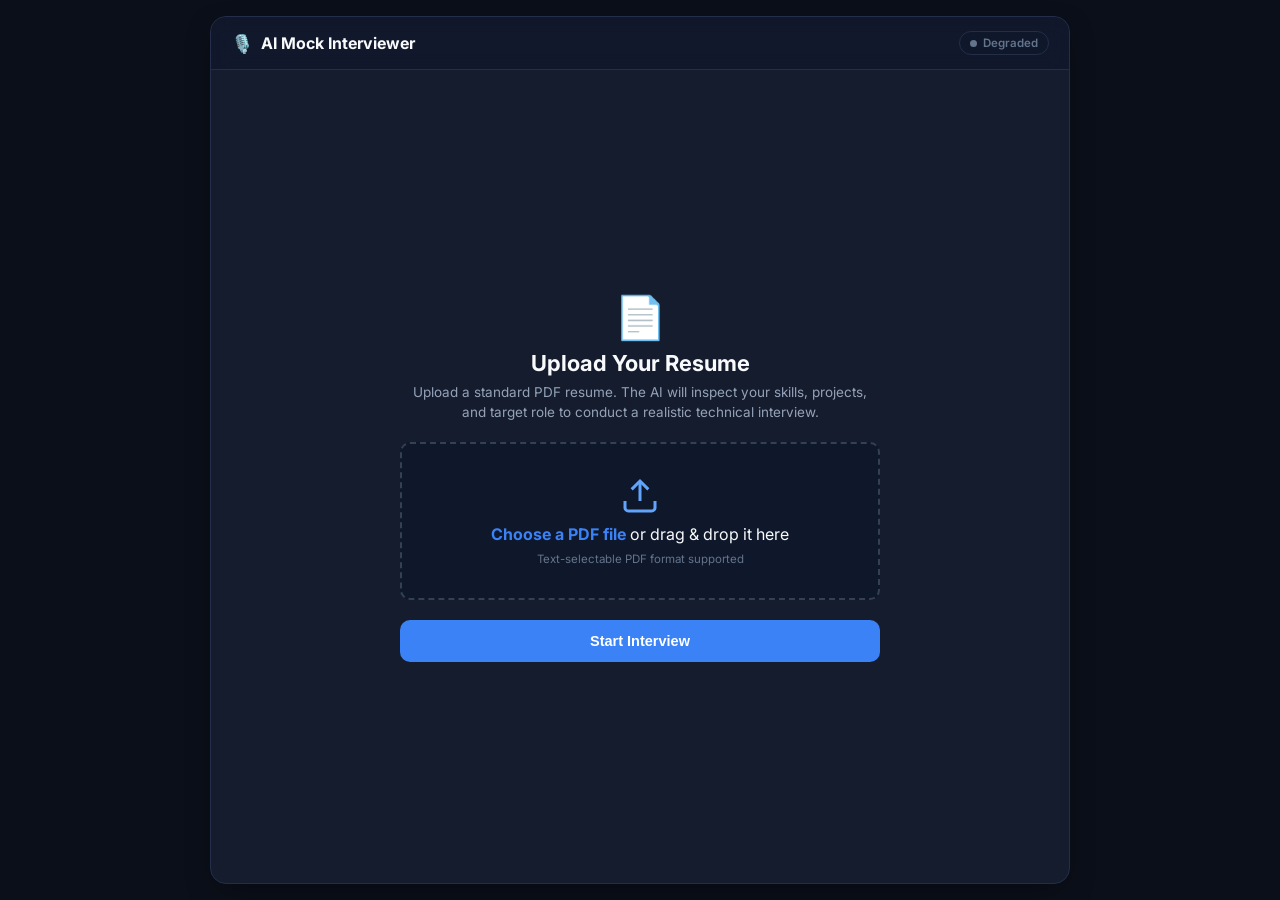
==== commit 4ac4026c: "Voice input added" ====
--- a/interviewer/index.html
+++ b/interviewer/index.html
@@ -92,8 +92,11 @@
             <!-- Input Bar -->
             <div class="input-container">
                 <textarea id="user-input" class="chat-textarea"
-                    placeholder="Type your response to the interviewer... (Press Enter to send, Shift+Enter for newline)"
+                    placeholder="Type your response or press 🎙️ to speak... (Enter to send, Shift+Enter for newline)"
                     rows="1" onkeydown="handleKeydown(event)" oninput="autoGrow(this)"></textarea>
+                <button type="button" id="mic-btn" class="btn-mic" onclick="toggleVoiceInput()" title="Speak your response">
+                    🎙️
+                </button>
                 <button type="button" id="send-btn" class="btn-send" onclick="sendCandidateMessage()" title="Send message (Enter)">
                     <svg width="18" height="18" viewBox="0 0 24 24" fill="none" stroke="currentColor" stroke-width="2">
                         <line x1="22" y1="2" x2="11" y2="13"></line>
@@ -101,7 +104,7 @@
                     </svg>
                 </button>
             </div>
-            <div class="input-hint">Press <strong>Enter</strong> to send &bull; <strong>Shift + Enter</strong> for a new line</div>
+            <div class="input-hint">Press <strong>Enter</strong> to send &bull; <strong>Shift + Enter</strong> for a new line &bull; 🎙️ to speak</div>
         </main>
 
     </div>
--- a/interviewer/static/style.css
+++ b/interviewer/static/style.css
@@ -495,6 +495,41 @@
     opacity: 0.6;
 }
 
+/* Mic Button */
+.btn-mic {
+    background: #1e293b;
+    border: 1px solid #334155;
+    border-radius: var(--radius-md);
+    width: 44px;
+    height: 44px;
+    display: flex;
+    align-items: center;
+    justify-content: center;
+    cursor: pointer;
+    font-size: 18px;
+    flex-shrink: 0;
+    transition: all 0.15s ease;
+    color: var(--text-secondary);
+}
+
+.btn-mic:hover {
+    background: #2d3f5e;
+    border-color: var(--primary);
+    color: var(--text-primary);
+}
+
+.btn-mic.recording {
+    background: rgba(239, 68, 68, 0.15);
+    border-color: #ef4444;
+    color: #ef4444;
+    animation: pulse-mic 1s ease-in-out infinite;
+}
+
+@keyframes pulse-mic {
+    0%, 100% { box-shadow: 0 0 0 0 rgba(239, 68, 68, 0.4); }
+    50%       { box-shadow: 0 0 0 7px rgba(239, 68, 68, 0); }
+}
+
 .input-hint {
     font-size: 11px;
     color: var(--text-muted);
